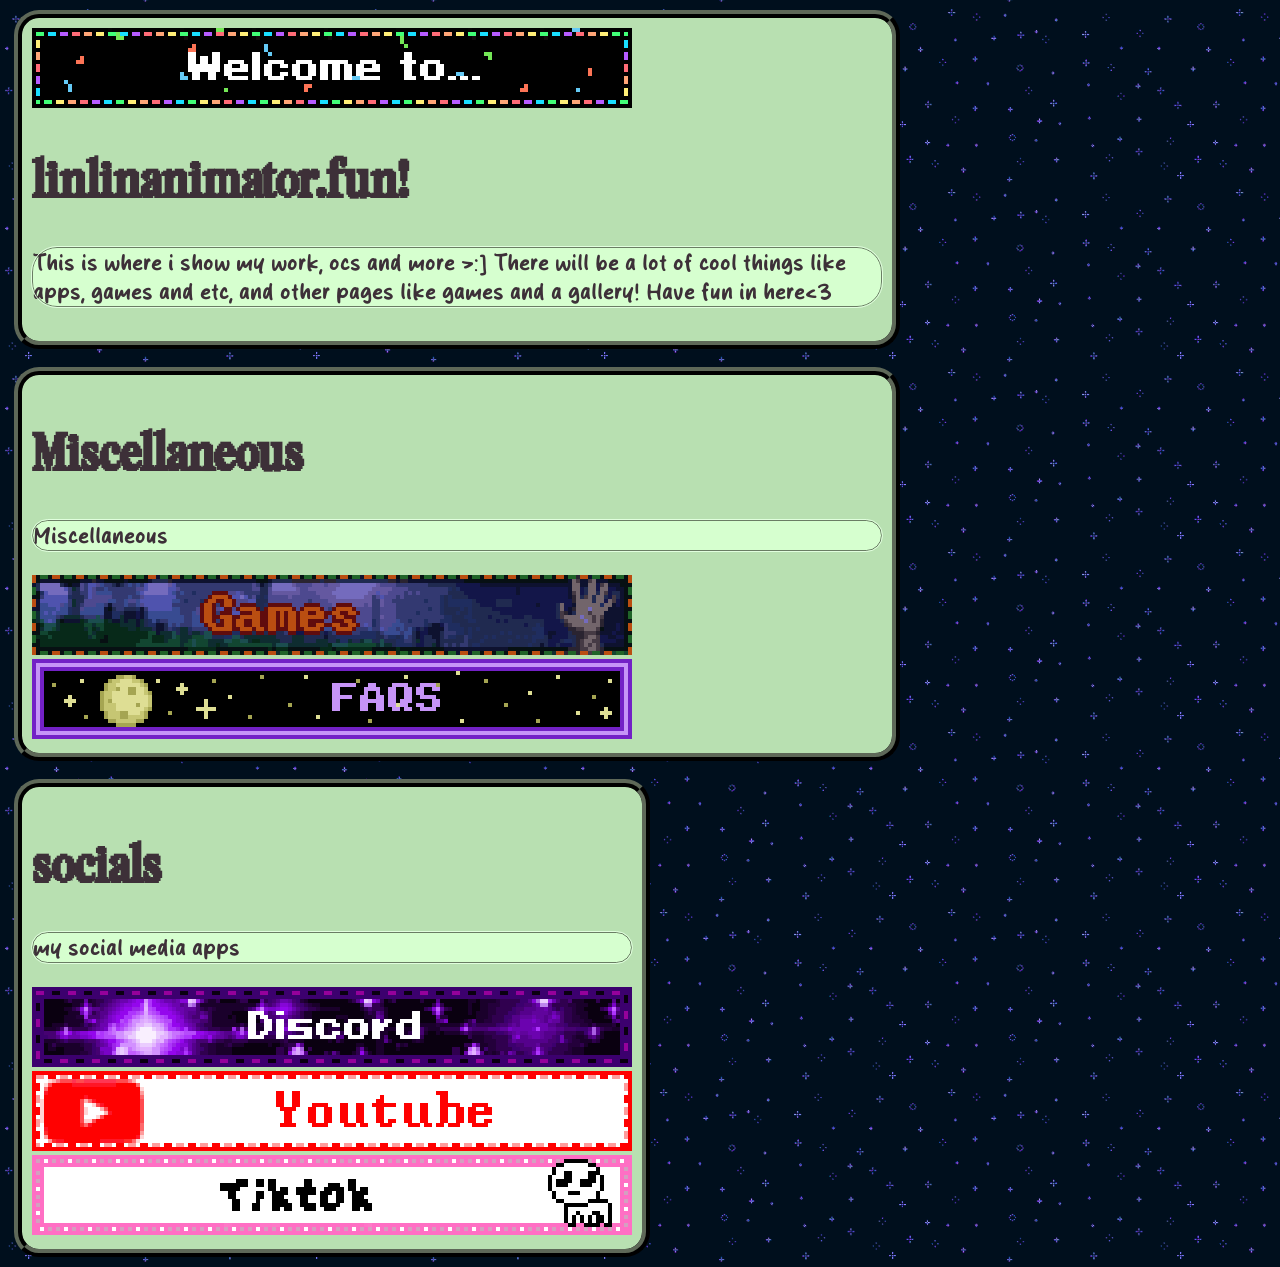
==== index.html @ 5d75db4d "update index.html" ====
<!DOCTYPE html>
<html>
  <head>
    <link rel="stylesheet" type="text/css" href="style.css">
    
      <title>the Linlin site:3</title>

    <style>
      body {
        margin: 0;
        padding: 10px;
        
        background-image: url(bgs/space.png);
        background-repeat: repeat;
        background-position: center;
        background-size: 18rem auto;
        animation: bgScroll 10s linear infinite;
      }
      
      aside {
        width: 300px;
        height: 400px;
        /* background-image: url(bgs/dark_dot.png); */
        background-size: 300px;
        position: absolute;
      }

      .grid {
        display: flex;
        justify-content: flex-start;
        align-items: flex-start;
        gap: 5px;
        flex-wrap: wrap;
      }

      main {
        border-radius: 25px;
        max-width: 850px;
        height: auto;
        background-color: #b8e0b1;
        border: 8px ridge #121411;
        /*outline: 2px solid #e1ffde;*/
        color: #3d3038;

        margin-left: 3.5px;
        padding: 10px;
      } 

      main h1 {
        border-radius: 25px;
        font-size: 3.5rem;
        -webkit-text-stroke: 8xp #e1ffde;
      }

      main p {
        border-radius: 25px;
        font-family: "Milky Cream", sans serif;
        font-size: 1.5rem;
        background-color: #d6ffcf;
        border: 1px solid #6a7d64;
        outline: 0.5px solid #e1ffde;
      }

      .img-size-1 {
        width: 21rem;
        height: auto;
      }
    </style>

    <style>
      @keyframes bgScroll {
        0% {
          background-position: 0px 0px
        }
        100% {
          background-position: 808px 808px
        }
      }
    </style>
    
  </head>

  <body>
    <aside></aside>
    
    <div class="grid">
      <main>
        <img src="gifs/welcometo.gif">
        <h1 class="font-pixelta">linlinanimator.fun!</h1>
        <p>This is where i show my work, ocs and more >:]
          There will be a lot of cool things like
          apps, games and etc, and other pages like
          games and a gallery! Have fun in here<3</p>
      </main>

    </div>
      
    <br>

    <div class="grid">
      <main>
        <h1 class="font-pixelta">Miscellaneous</h1>
        <p>Miscellaneous</p>

        <a href="/games.html"><img src="gifs/games.gif"></a>
        <a href="/faqs.html"><img src="gifs/faqs.gif"></a>
      </main>
    </div>

    <br>
    
    <div class="grid">
      <main>
        <h1 class="font-pixelta">socials</h1>
        <p>my social media apps</p>

        <a href="https://discord.gg/BQzS57wfmw"><img src="gifs/discord.gif"></a><br>
        <a href="https://youtube.com/@linanimator?si=-5KJthHjkmHLKL4t"><img src="gifs/youtube.gif"></a><br>
        <a href="https://www.tiktok.com/@lin_the_animator?_r=1&_t=ZS-99ls3QpXzEI"><img src="gifs/tiktok.gif"></a>
      </main>
      
    </div>
    
  </body>
</html>
---- style.css ----
@font-face {
  font-family: "Pixelta";
  src: url("fonts/Pixelta.ttf") format("truetype");
  font-weight: normal;
  font-style: normal;
}

@font-face {
  font-family: "Milky Cream";
  src: url("fonts/Milky Cream.otf") format("truetype");
  font-weight: normal;
  font-style: normal;
}

.font-pixelta {
  font-family: "Pixelta", sans-serif;
}

.font-milky-cream {
  font-family: "Milky Cream", sans-serif;
}
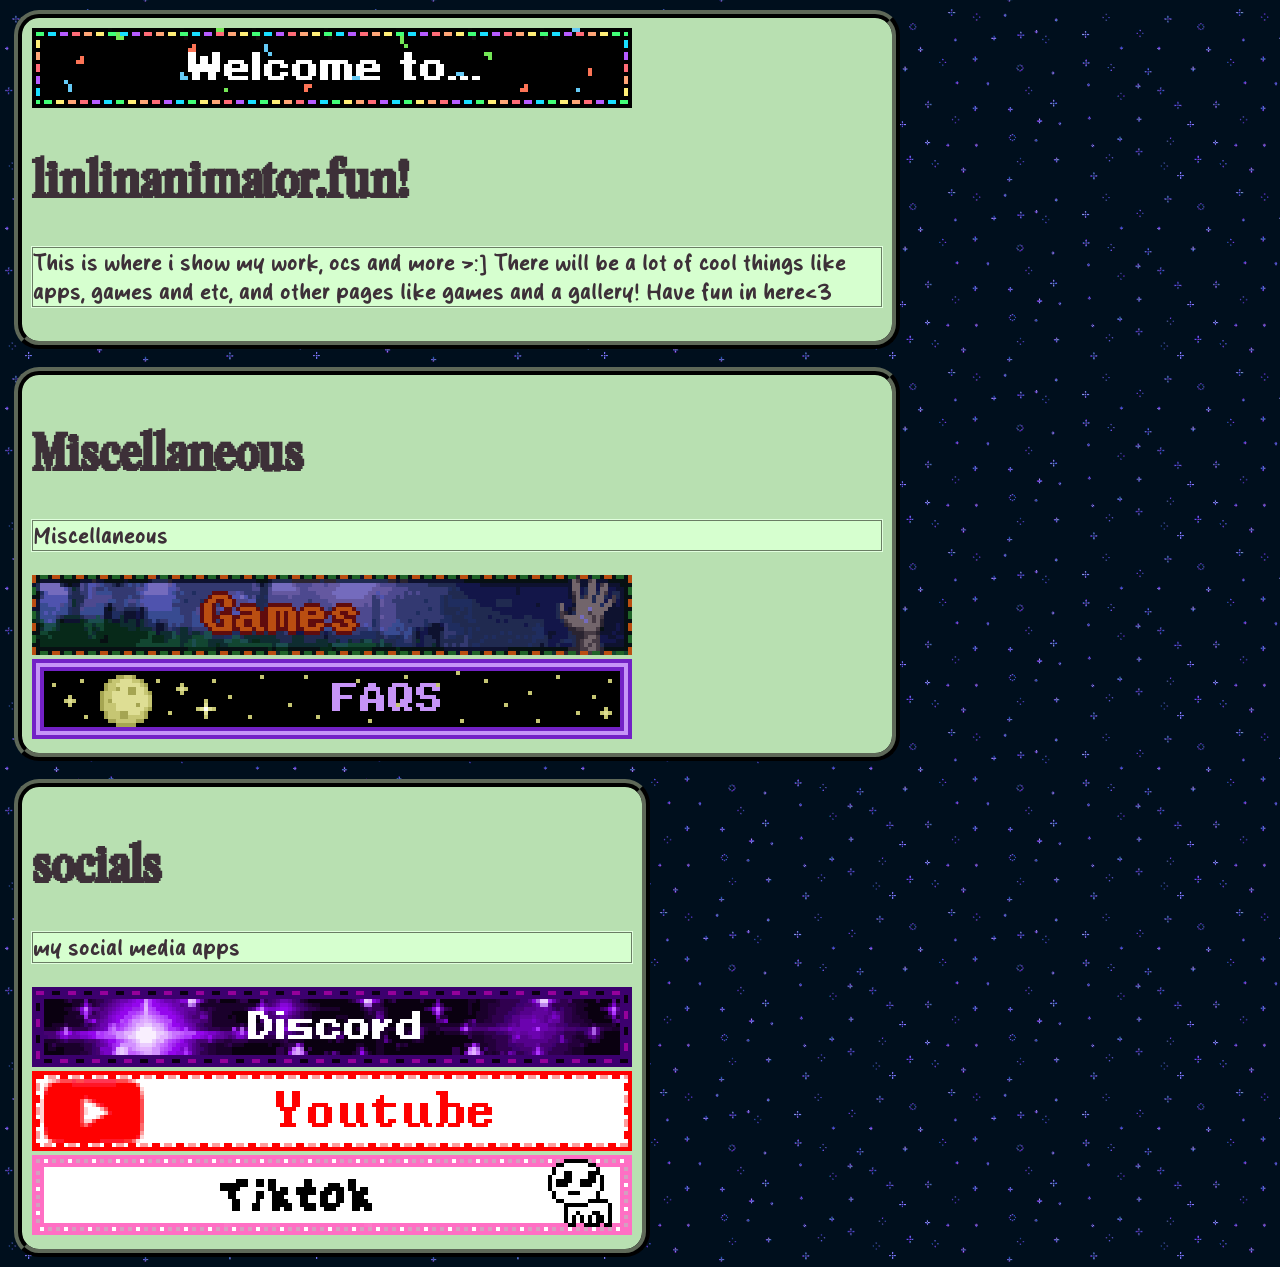
==== commit a91daf57: "update index.html" ====
--- a/index.html
+++ b/index.html
@@ -53,7 +53,7 @@
       }
 
       main p {
-        border-radius: 25px;
+        /*border-radius: 25px;*/
         font-family: "Milky Cream", sans serif;
         font-size: 1.5rem;
         background-color: #d6ffcf;
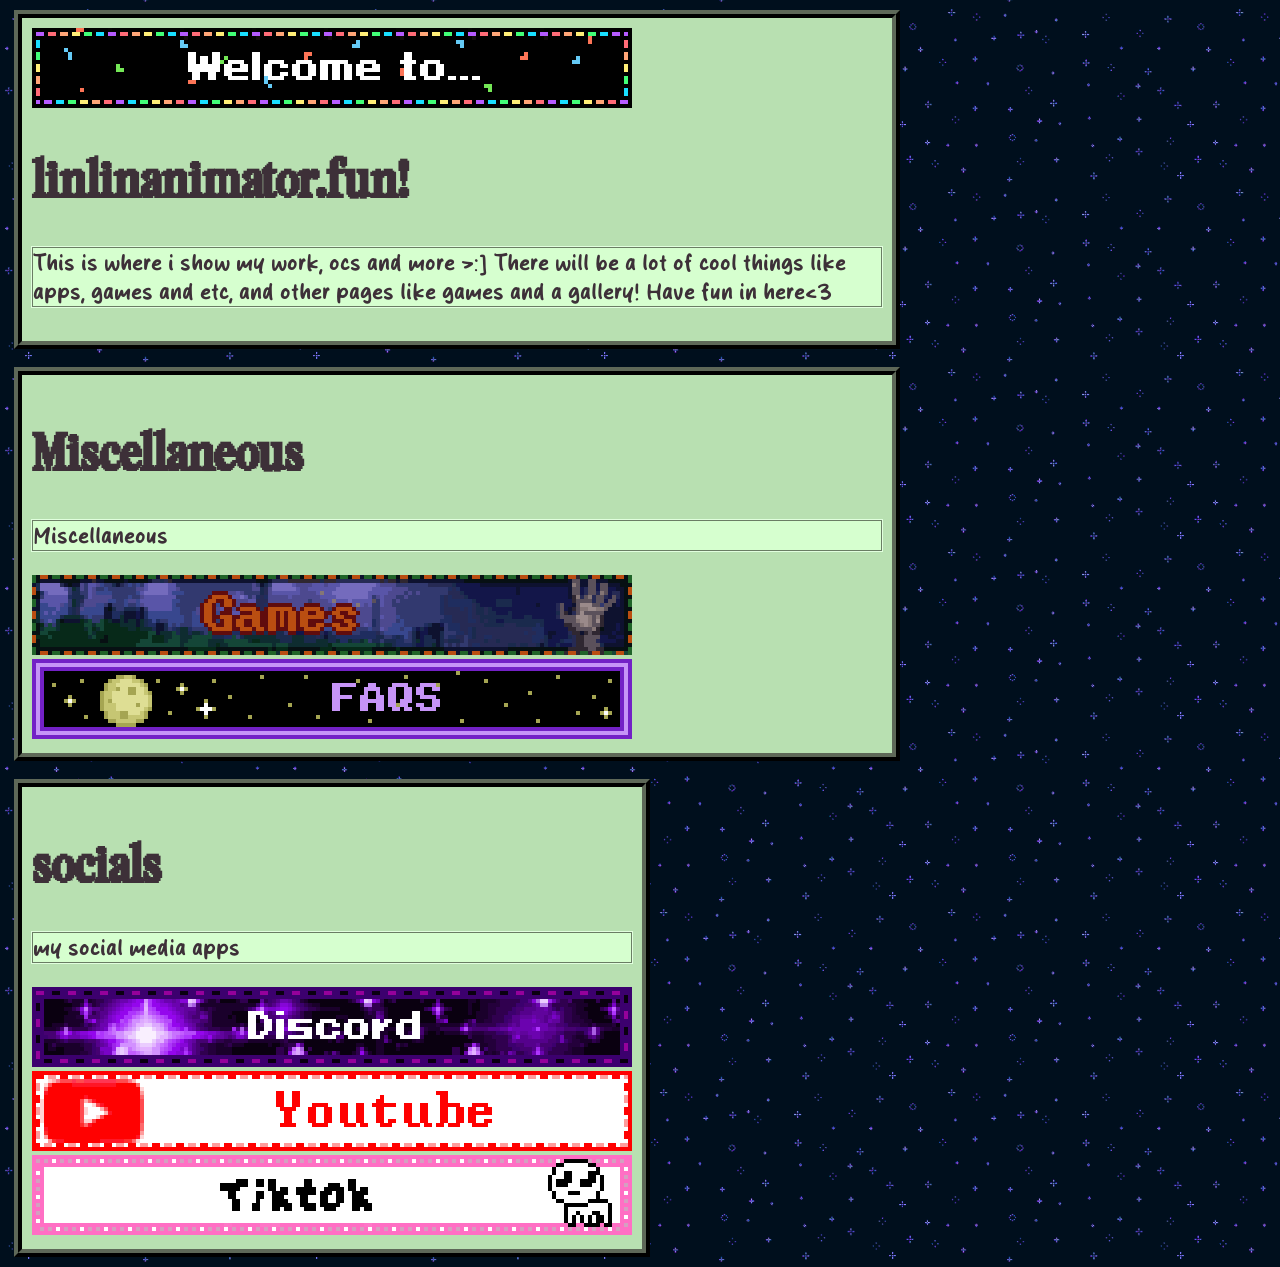
==== commit 79b47cdd: "update index.html" ====
--- a/index.html
+++ b/index.html
@@ -34,7 +34,7 @@
       }
 
       main {
-        border-radius: 25px;
+        /*border-radius: 25px;*/
         max-width: 850px;
         height: auto;
         background-color: #b8e0b1;
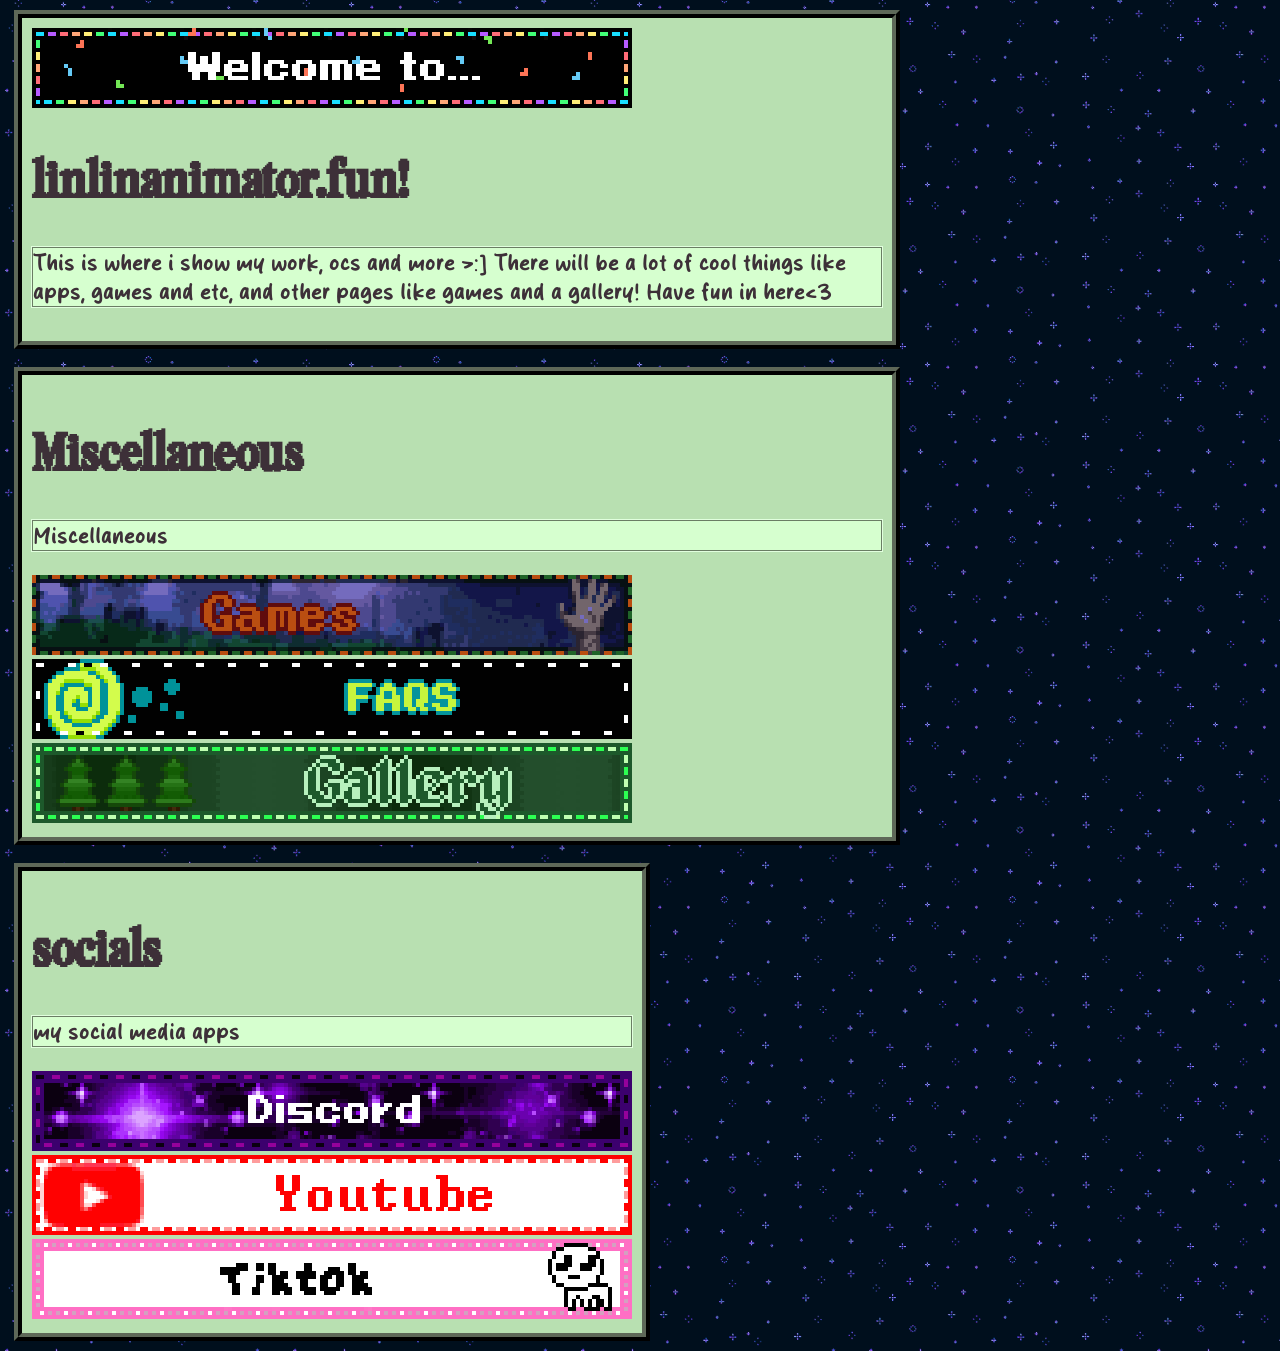
==== commit c109015c: "update index.html" ====
--- a/index.html
+++ b/index.html
@@ -104,6 +104,7 @@
 
         <a href="/games.html"><img src="gifs/games.gif"></a>
         <a href="/faqs.html"><img src="gifs/faqs.gif"></a>
+        <a href="/gallery.html"><img src="gifs/gallery.gif"></a>
       </main>
     </div>
 
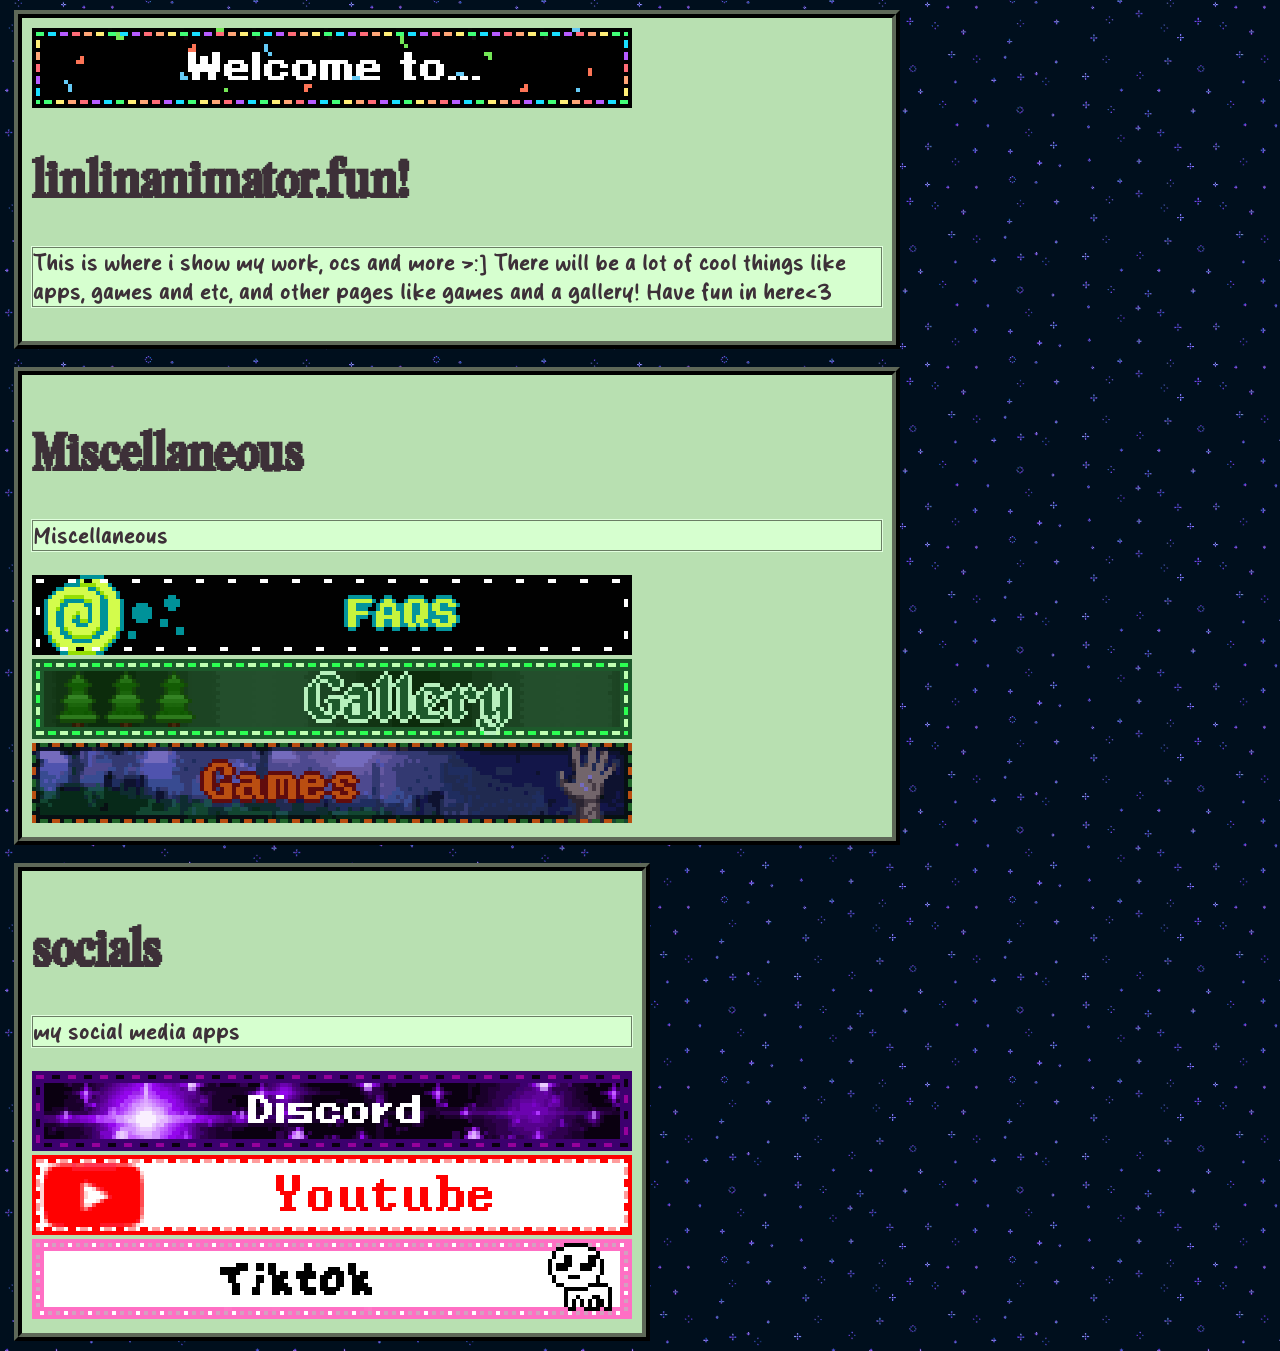
==== commit 2a9f6c75: "update index.html" ====
--- a/index.html
+++ b/index.html
@@ -102,9 +102,9 @@
         <h1 class="font-pixelta">Miscellaneous</h1>
         <p>Miscellaneous</p>
 
-        <a href="/games.html"><img src="gifs/games.gif"></a>
         <a href="/faqs.html"><img src="gifs/faqs.gif"></a>
         <a href="/gallery.html"><img src="gifs/gallery.gif"></a>
+        <a href="/games.html"><img src="gifs/games.gif"></a>
       </main>
     </div>
 
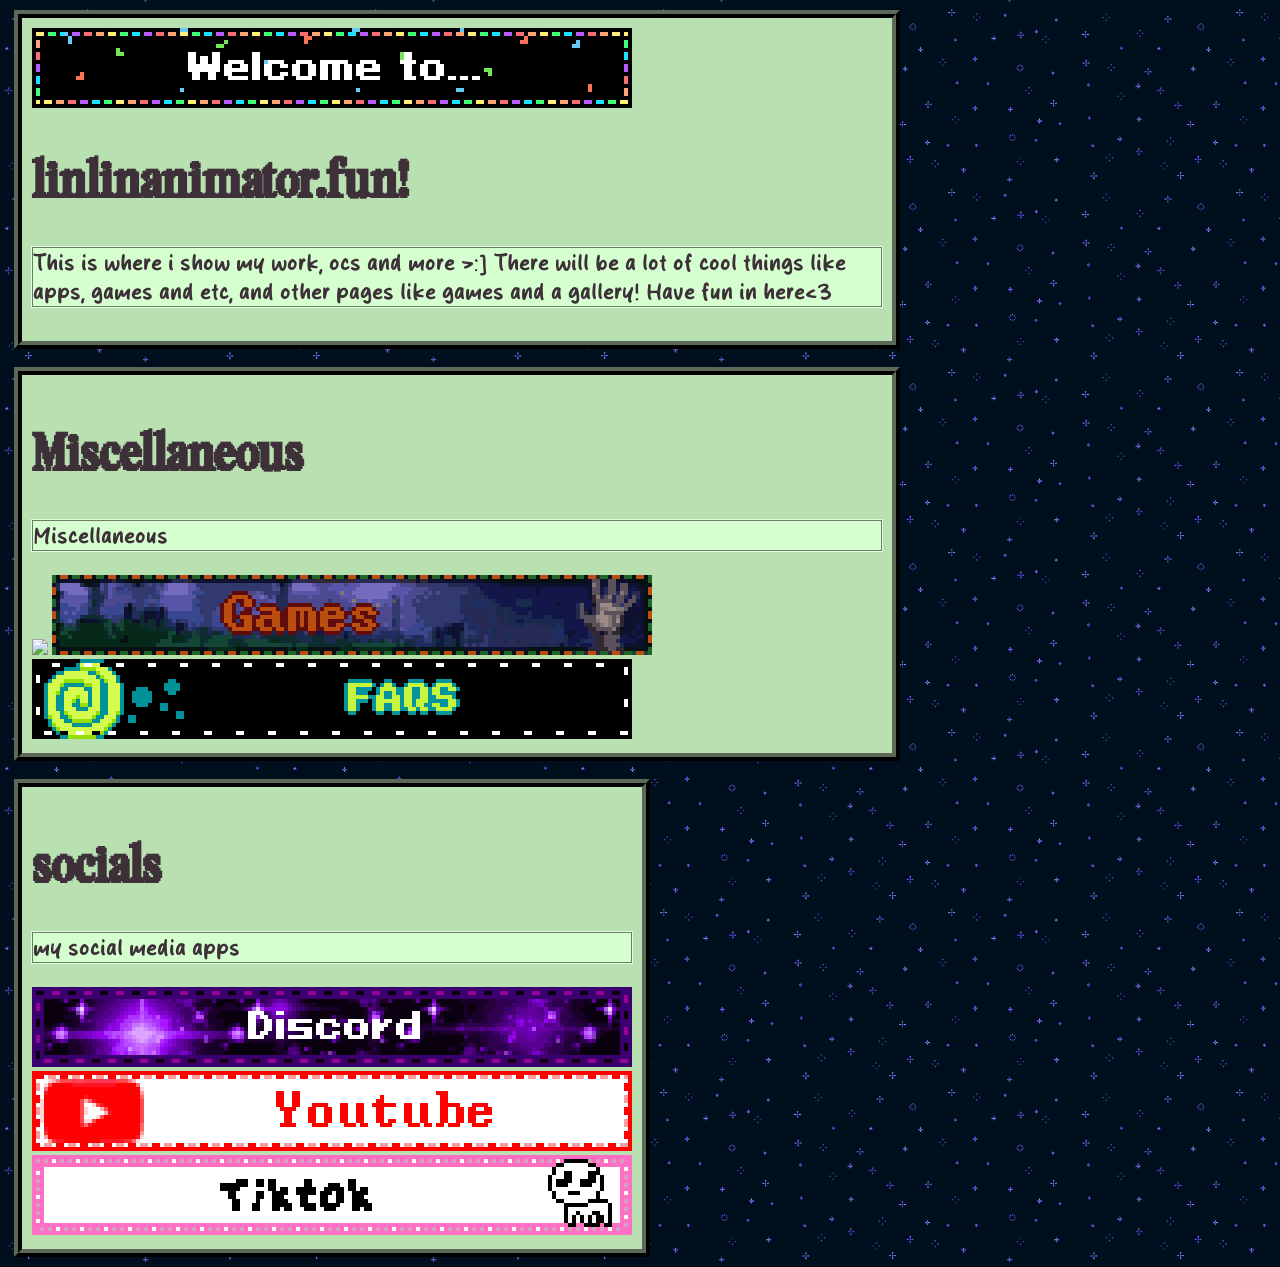
==== commit 0438886e: "update index.html" ====
--- a/index.html
+++ b/index.html
@@ -102,9 +102,9 @@
         <h1 class="font-pixelta">Miscellaneous</h1>
         <p>Miscellaneous</p>
 
-        <a href="/faqs.html"><img src="gifs/faqs.gif"></a>
         <a href="/gallery.html"><img src="gifs/gallery.gif"></a>
         <a href="/games.html"><img src="gifs/games.gif"></a>
+        <a href="/faqs.html"><img src="gifs/faqs.gif"></a>
       </main>
     </div>
 
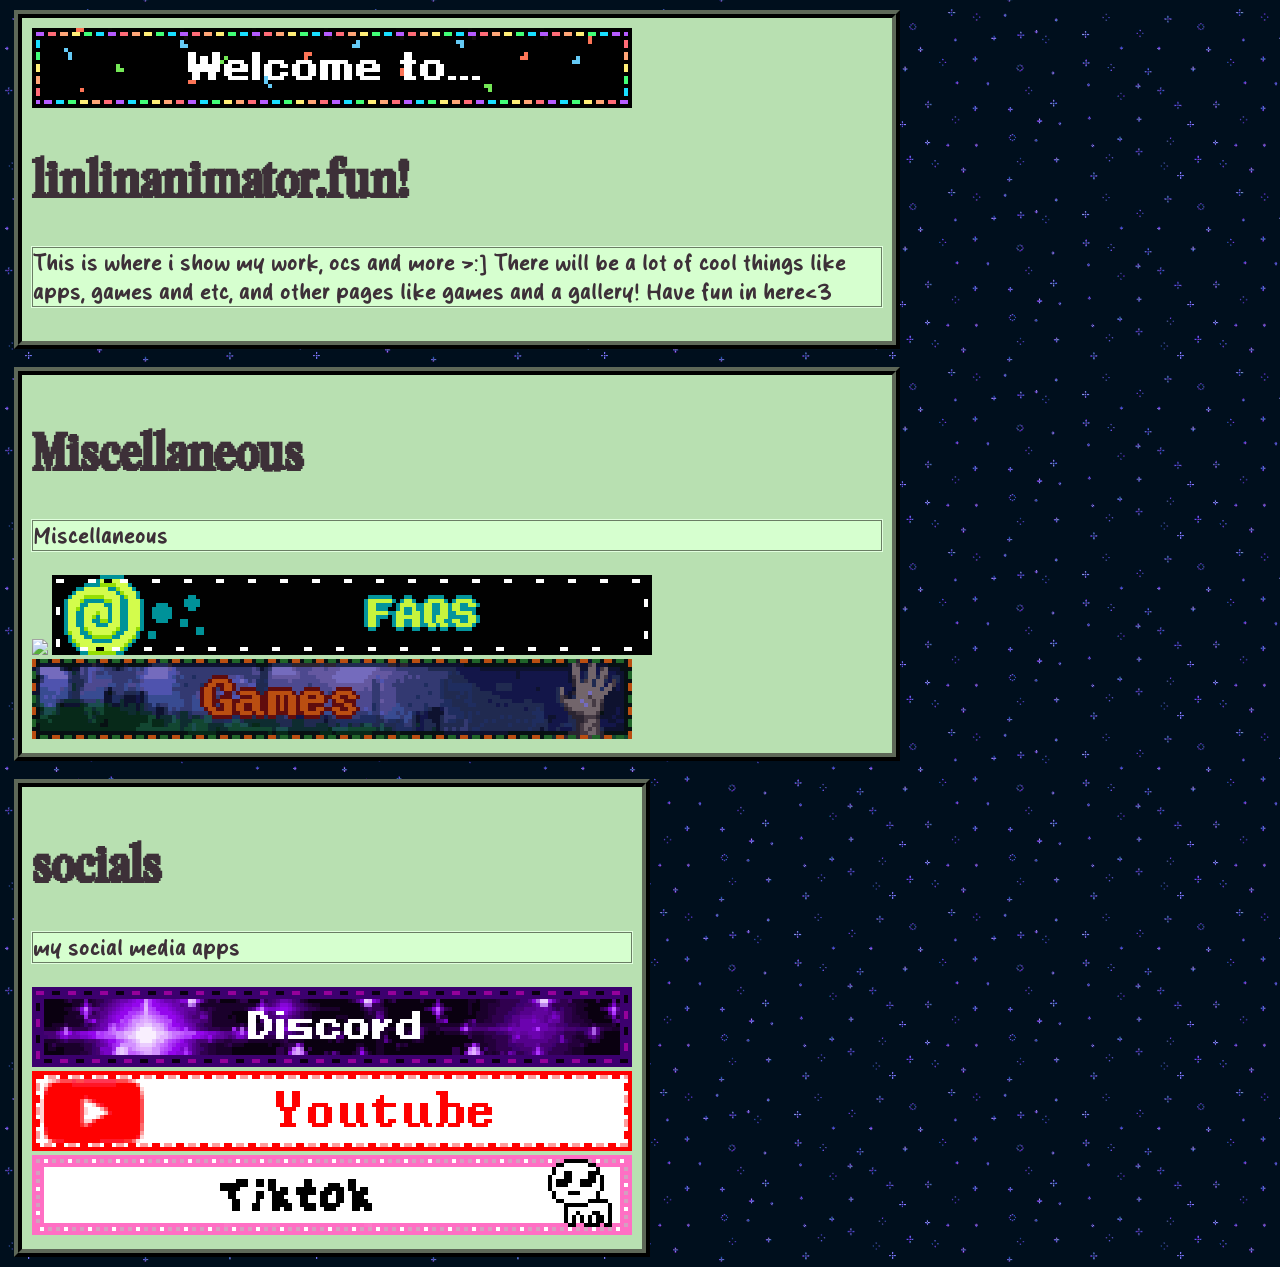
==== commit 8226b9ad: "update index.html" ====
--- a/index.html
+++ b/index.html
@@ -103,8 +103,8 @@
         <p>Miscellaneous</p>
 
         <a href="/gallery.html"><img src="gifs/gallery.gif"></a>
+        <a href="/faqs.html"><img src="gifs/faqs.gif"></a>
         <a href="/games.html"><img src="gifs/games.gif"></a>
-        <a href="/faqs.html"><img src="gifs/faqs.gif"></a>
       </main>
     </div>
 
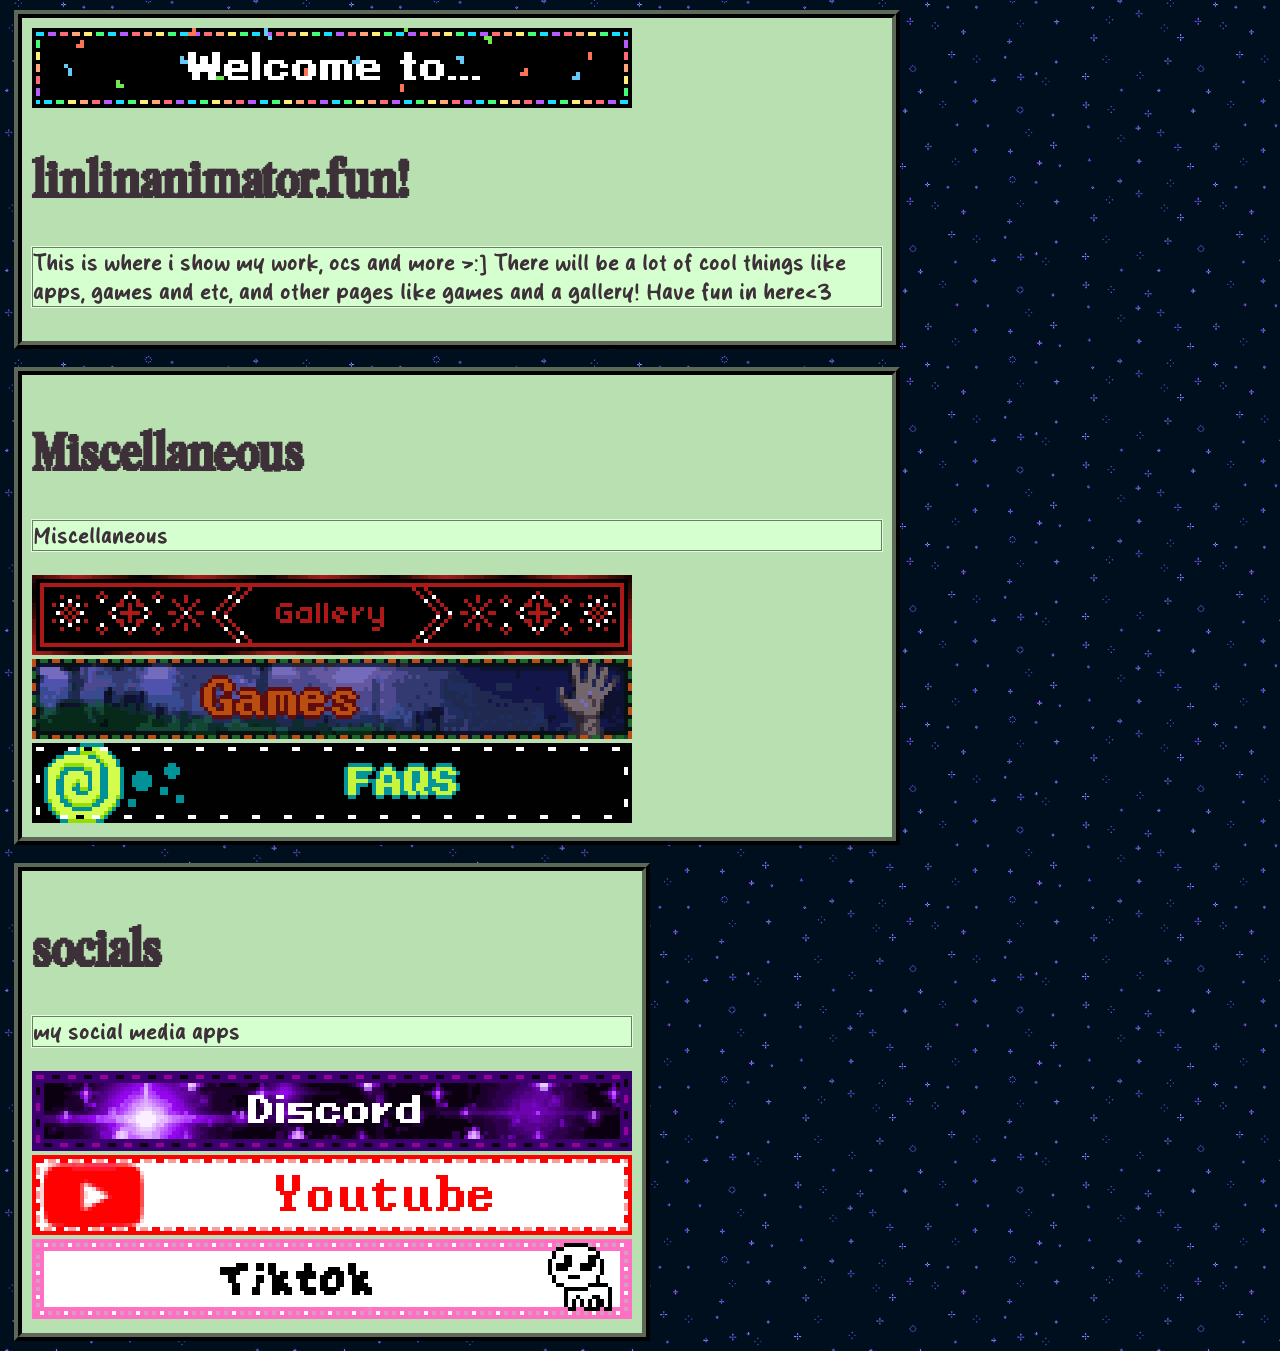
==== commit 4ec2a9d6: "update index.html" ====
--- a/index.html
+++ b/index.html
@@ -103,8 +103,8 @@
         <p>Miscellaneous</p>
 
         <a href="/gallery.html"><img src="gifs/gallery.gif"></a>
+        <a href="/games.html"><img src="gifs/games.gif"></a>
         <a href="/faqs.html"><img src="gifs/faqs.gif"></a>
-        <a href="/games.html"><img src="gifs/games.gif"></a>
       </main>
     </div>
 
